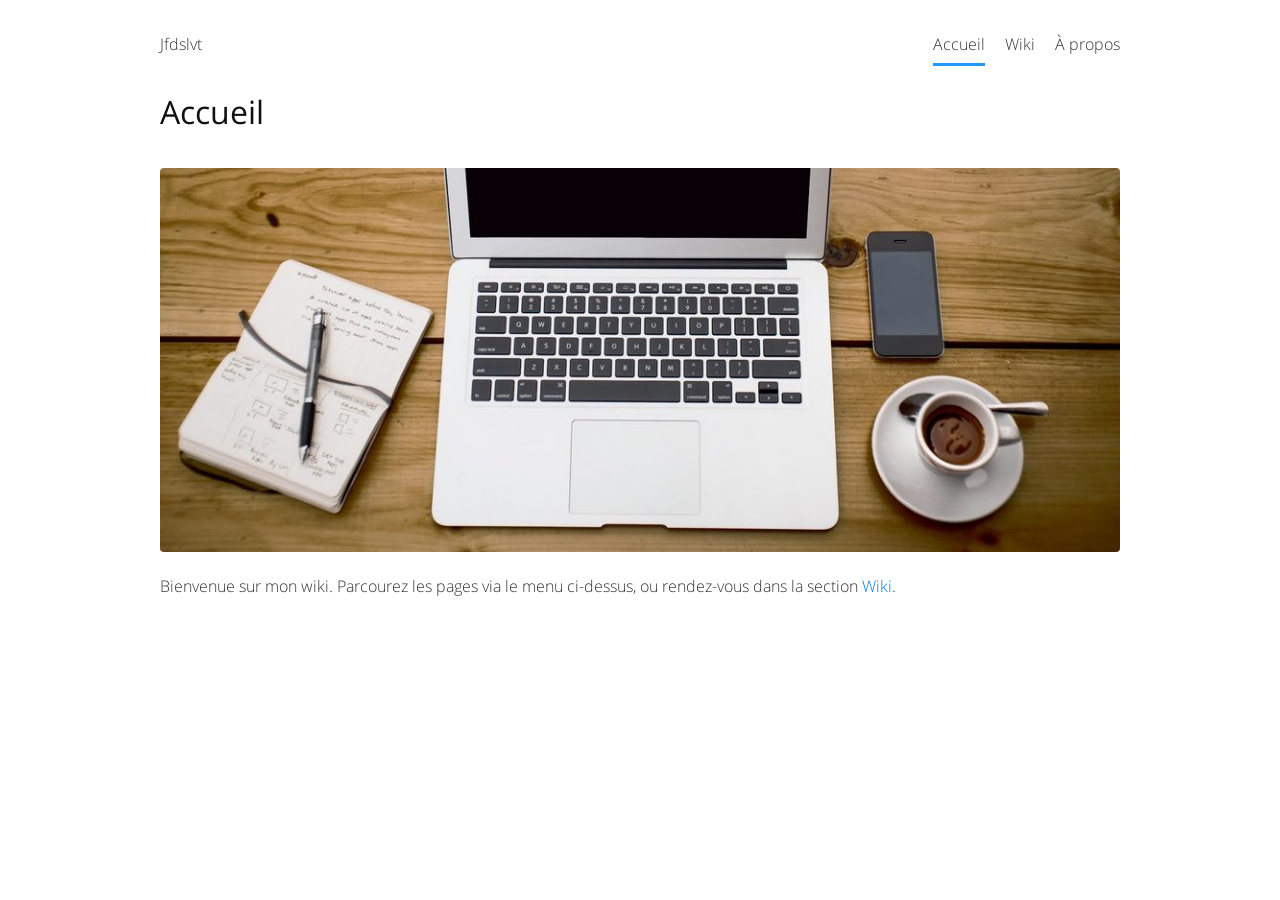
==== index.html @ c8bfd83d "Deploy rendered wiki from source bistiti/wiki.jfdslv@3e7b6deae27dd3a58346ea948d7e831e944ac0fc" ====
<!DOCTYPE html>
<html lang="fr">
<head>
<title>Jfdslvt</title>
<meta charset="utf-8" />
<meta name="description" content="Bienvenue sur mon wiki. Parcourez les pages via le menu ci-dessus, ou rendez-vous dans la section Wiki." />
<meta name="author" content="Wiki_Yellow" />
<meta name="generator" content="Datenstrom Yellow" />
<meta name="viewport" content="width=device-width, initial-scale=1" />
<link rel="stylesheet" type="text/css" media="all" href="/assets/stockholm.css" />
<link rel="icon" type="image/png" href="/assets/stockholm.png" />
</head>
<body>
<div class="page layout-default">
<div class="header" role="banner">
<div class="sitename">
<h1><a href="/"><i class="sitename-logo"></i>Jfdslvt</a></h1>
</div>
<div class="sitename-banner"></div>
<div class="navigation" role="navigation" aria-label="Principale">
<ul>
<li><a class="active" aria-current="page" href="/">Accueil</a></li>
<li><a href="/wiki/">Wiki</a></li>
<li><a href="/about/">À propos</a></li>
</ul>
</div>
<div class="navigation-banner"></div>
</div>
<div class="content">
<div class="main" role="main">
<h1>Accueil</h1>
<p><img src="/media/images/photo.jpg" width="1000" height="400" alt="Exemple" title="Exemple" class="rounded" /></p>

<p>Bienvenue sur mon wiki. Parcourez les pages via le menu ci-dessus, ou rendez-vous dans la section <a href="/wiki/">Wiki</a>.</p>
</div>
</div>
<div class="footer" role="contentinfo">
<div class="siteinfo">
</div>
<div class="siteinfo-banner"></div>
</div>
</div>
</body>
</html>
---- assets/stockholm.css ----
/* Stockholm extension, https://github.com/annaesvensson/yellow-stockholm */

/* Colors and fonts */

:root {
    --bg: #fff;
    --code-bg: #f7f7f7;
    --important-bg: #f0f8fe;
    --heading: #111;
    --text: #333;
    --code: #666;
    --link: #07d;
    --link-active: #29f;
    --blockquote-accent: #29f;
    --important-accent: #08e;
    --separator: #ddd;
    --border: #bbb;
    --font: "Open Sans", Helvetica, sans-serif;
    --monospace-font: Consolas, Menlo, Courier, monospace;
}
@font-face {
    font-family: "Open Sans";
    font-style: normal;
    font-weight: 300;
    font-display: swap;
    src: url(stockholm-opensans-light.woff) format("woff");
}
@font-face {
    font-family: "Open Sans";
    font-style: normal;
    font-weight: 400;
    font-display: swap;
    src: url(stockholm-opensans-regular.woff) format("woff");
}
@font-face {
    font-family: "Open Sans";
    font-style: normal;
    font-weight: 700;
    font-display: swap;
    src: url(stockholm-opensans-bold.woff) format("woff");
}

/* General */

html, body, div, form, pre, span, tr, th, td, img {
    margin: 0;
    padding: 0;
    border: 0;
    vertical-align: baseline;
}
body {
    margin: 1em;
    background-color: var(--bg);
    color: var(--text);
    font-family: var(--font);
    font-size: 1em;
    font-weight: 300;
    line-height: 1.5;
}
h1, h2, h3, h4, h5, h6 {
    color: var(--heading);
    font-weight: 400;
}
h1 {
    font-size: 2em;
}
hr {
    height: 1px;
    background: var(--separator);
    border: 0;
}
strong {
    font-weight: bold;
}
code {
    font-size: 1.1em;
}
a {
    color: var(--link);
    text-decoration: none;
}
a:hover {
    color: var(--link);
    text-decoration: underline;
}

/* Content */

.content h1 {
    margin: 1em 0;
}
.content h1 a {
    color: var(--heading);
}
.content h1 a:hover {
    color: var(--heading);
    text-decoration: none;
}
.content img {
    max-width: 100%;
    height: auto;
}
.content form {
    margin: 1em 0;
}
.content table {
    border-spacing: 0;
    border-collapse: collapse;
}
.content th:not([align]) {
    text-align: left;
}
.content th,
.content td {
    padding: 0.3em;
    padding-left: 2em;
}
.content th:first-child,
.content td:first-child {
    padding: 0.3em;
}
.content th {
    border-bottom: 1px solid var(--separator);
}
.content code,
.content pre {
    font-family: var(--monospace-font);
    font-size: 90%;
}
.content code {
    padding: 0.15em 0.4em;
    margin: 0;
    background-color: var(--code-bg);
    color: var(--code);
    border-radius: 3px;
}
.content pre > code {
    padding: 0;
    margin: 0;
    white-space: pre;
    background: transparent;
    border: 0;
    font-size: inherit;
}
.content pre {
    padding: 1em;
    overflow: auto;
    line-height: 1.45;
    background-color: var(--code-bg);
    color: var(--code);
    border-radius: 3px;
}
.content blockquote {
    margin-left: 0;
    padding-left: 1em;
    font-weight: bold;
    border-left: 3px solid var(--blockquote-accent);
}
.content details summary {
    margin: inherit;
    cursor: pointer;
}
.content details > * {
    margin: 1em 0 1em 1em;
}
.content .important {
    margin: 1em 0;
    padding: 10px 1em;
    background-color: var(--important-bg);
    border-left: 10px solid var(--important-accent);
}
.content .flexible {
    position: relative;
    padding-top: 0;
    padding-bottom: 56.25%;
}
.content .flexible iframe {
    position: absolute;
    top: 0;
    left: 0;
    width: 100%;
    height: 100%;
}
.content .task-list-item {
    list-style-type: none;
}
.content .task-list-item input {
    margin: 0 0.2em 0.25em -1.75em;
    vertical-align: middle;
}
.content .toc {
    margin: 0;
    padding: 0;
    list-style: none;
}
.content .wikipages ul,
.content .wikitags ul,
.content .wikilinks ul {
    padding: 0;
    list-style: none;
    column-width: 19em;
}
.content .previousnext .previous {
    margin-right: 1em;
}
.content .pagination .previous {
    margin-right: 1em;
}
.content .pagination {
    margin: 1em 0;
}
.content .left {
    float: left;
    margin: 0 1em 0 0;
}
.content .center {
    display: block;
    margin: 0 auto;
}
.content .right {
    float: right;
    margin: 0 0 0 1em;
}
.content .rounded {
    border-radius: 4px;
}

/* Header */

.header {
    margin: 2em 0;
}
.header .sitename {
    display: block;
    float: left;
}
.header .sitename h1 {
    margin: 0;
    font-size: 1em;
    font-weight: 300;
}
.header .sitename h1 a {
    color: var(--text);
    border-bottom: solid 3px var(--bg);
    text-decoration: none;
    padding: 0.5em 0;
}
.header .sitename h1 a:hover {
    color: var(--link);
    border-bottom: solid 3px var(--link-active);
}
.header .sitename p {
    margin-top: 0;
    color: var(--text);
}

/* Navigation */

.navigation {
    display: block;
    float: right;
}
.navigation a {
    color: var(--text);
    border-bottom: solid 3px var(--bg);
    text-decoration: none;
    padding: 0.5em 0;
    margin: 0 0.5em;
}
.navigation a:hover {
    color: var(--link);
    border-bottom: solid 3px var(--link-active);
}
.navigation ul {
    margin: 0 -0.5em;
    padding: 0;
    list-style: none;
}
.navigation li {
    display: inline;
}
.navigation li a.active {
    border-bottom: solid 3px var(--link-active);
}
.navigation-banner {
    clear: both;
}

/* Footer */

.footer {
    margin: 2em 0;
}
.footer .siteinfo a {
    color: var(--link);
}
.footer .siteinfo a:hover {
    color: var(--link);
    text-decoration: underline;
}

/* Forms and buttons */

.form-control {
    margin: 0;
    padding: 2px 4px;
    display: inline-block;
    min-width: 7em;
    background-color: var(--bg);
    color: var(--text);
    background-image: linear-gradient(to bottom, var(--bg), var(--bg));
    border: 1px solid var(--border);
    border-radius: 4px;
    font-size: 0.9em;
    font-family: inherit;
    font-weight: normal;
    line-height: normal;
}
.btn {
    margin: 0;
    padding: 4px 22px;
    display: inline-block;
    min-width: 7em;
    background-color: #eaeaea;
    color: #333333;
    background-image: linear-gradient(to bottom, #f8f8f8, #e1e1e1);
    border: 1px solid var(--border);
    border-color: #c1c1c1 #c1c1c1 #aaaaaa;
    border-radius: 4px;
    outline-offset: -2px;
    font-size: 0.9em;
    font-family: inherit;
    font-weight: normal;
    line-height: 1;
    text-align: center;
    text-decoration: none;
    box-sizing: border-box;
}
.btn:hover,
.btn:focus,
.btn:active {
    color: #333333;
    background-image: none;
    text-decoration: none;
}
.btn:active {
    box-shadow: inset 0 2px 4px rgba(0, 0, 0, 0.1);
}

/* Responsive and print */

.page {
    margin: 0 auto;
    max-width: 1000px;
}

@media screen and (min-width: 62em) {
    body {
        width: 60em;
        margin: 1em auto;
    }
    .page {
        margin: 0;
        max-width: none;
    }
}
@media screen and (max-width: 32em) {
    body {
        margin: 0.5em;
        font-size: 0.9em;
    }
    .content h1,
    .content h2 {
        font-size: 1.5em;
    }
}
@media print {
    .page {
        border: none !important;
    }
}

/* Custom */
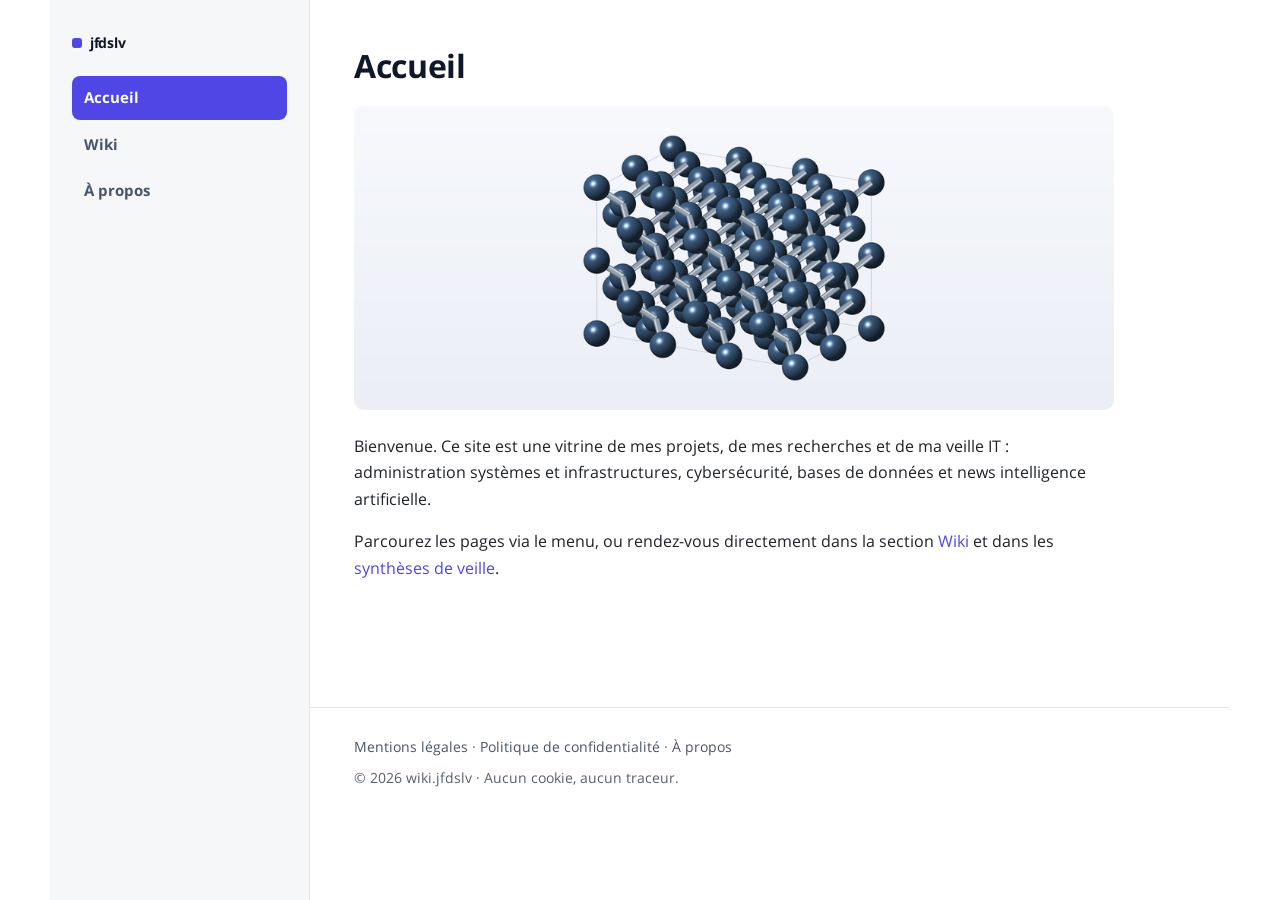
==== commit d0e7a30f: "Deploy rendered wiki from source bistiti/wiki.jfdslv@60198874a7b2947cbbbb84c05711634c2879f8de" ====
--- a/index.html
+++ b/index.html
@@ -1,9 +1,9 @@
 <!DOCTYPE html>
 <html lang="fr">
 <head>
-<title>Jfdslvt</title>
+<title>jfdslv</title>
 <meta charset="utf-8" />
-<meta name="description" content="Bienvenue sur mon wiki. Parcourez les pages via le menu ci-dessus, ou rendez-vous dans la section Wiki." />
+<meta name="description" content="Bienvenue. Ce site est une vitrine de mes projets, de mes recherches et de ma veille IT : administration systèmes et infrastructures, cybersécurité,…" />
 <meta name="author" content="Wiki_Yellow" />
 <meta name="generator" content="Datenstrom Yellow" />
 <meta name="viewport" content="width=device-width, initial-scale=1" />
@@ -11,10 +11,11 @@
 <link rel="icon" type="image/png" href="/assets/stockholm.png" />
 </head>
 <body>
+<a class="skip-link" href="#contenu">Aller au contenu</a>
 <div class="page layout-default">
 <div class="header" role="banner">
 <div class="sitename">
-<h1><a href="/"><i class="sitename-logo"></i>Jfdslvt</a></h1>
+<p class="sitename-title"><a href="/"><i class="sitename-logo"></i>jfdslv</a></p>
 </div>
 <div class="sitename-banner"></div>
 <div class="navigation" role="navigation" aria-label="Principale">
@@ -27,15 +28,20 @@
 <div class="navigation-banner"></div>
 </div>
 <div class="content">
-<div class="main" role="main">
+<div class="main" role="main" id="contenu" tabindex="-1">
 <h1>Accueil</h1>
-<p><img src="/media/images/photo.jpg" width="1000" height="400" alt="Exemple" title="Exemple" class="rounded" /></p>
+<p><img src="/media/images/silicium-reseau-cubique.png" width="1000" height="400" alt="Structure cristalline du silicium : réseau diamant cubique, atomes de silicium liés en géométrie tétraédrique" title="Structure cristalline du silicium : réseau diamant cubique, atomes de silicium liés en géométrie tétraédrique" class="rounded" /></p>
 
-<p>Bienvenue sur mon wiki. Parcourez les pages via le menu ci-dessus, ou rendez-vous dans la section <a href="/wiki/">Wiki</a>.</p>
+<p>Bienvenue. Ce site est une vitrine de mes projets, de mes recherches et de ma veille IT : administration systèmes et infrastructures, cybersécurité, bases de données et news intelligence artificielle.</p>
+
+<p>Parcourez les pages via le menu, ou rendez-vous directement dans la section <a href="/wiki/">Wiki</a> et dans les <a href="/wiki/veille-it/">synthèses de veille</a>.</p>
 </div>
 </div>
 <div class="footer" role="contentinfo">
 <div class="siteinfo">
+<p><a href="/mentions-legales/">Mentions légales</a> · <a href="/confidentialite/">Politique de confidentialité</a> · <a href="/about/">À propos</a></p>
+
+<p>© 2026 wiki.jfdslv · Aucun cookie, aucun traceur.</p>
 </div>
 <div class="siteinfo-banner"></div>
 </div>
--- a/assets/stockholm.css
+++ b/assets/stockholm.css
@@ -1,22 +1,32 @@
 /* Stockholm extension, https://github.com/annaesvensson/yellow-stockholm */
+/* Redesign "Docs clair" — mise en page laterale, lecture confortable, contrastes WCAG 2.1 AA. */
 
 /* Colors and fonts */
 
 :root {
-    --bg: #fff;
-    --code-bg: #f7f7f7;
-    --important-bg: #f0f8fe;
-    --heading: #111;
-    --text: #333;
-    --code: #666;
-    --link: #07d;
-    --link-active: #29f;
-    --blockquote-accent: #29f;
-    --important-accent: #08e;
-    --separator: #ddd;
-    --border: #bbb;
-    --font: "Open Sans", Helvetica, sans-serif;
+    --bg: #ffffff;
+    --bg-sidebar: #f6f7f9;
+    --bg-soft: #f3f4f6;
+    --code-bg: #f3f4f6;
+    --important-bg: #eef4ff;
+    --heading: #0f172a;
+    --text: #1f2328;
+    --muted: #57606a;
+    --code: #b4245b;
+    --link: #4f46e5;
+    --link-hover: #4338ca;
+    --accent: #4f46e5;
+    --on-accent: #ffffff;
+    --blockquote-accent: #4f46e5;
+    --important-accent: #4f46e5;
+    --separator: #e5e7eb;
+    --border: #e5e7eb;
+    --sidebar-link: #475569;
+    --sidebar-hover-bg: #eceef2;
+    --font: "Open Sans", Helvetica, Arial, sans-serif;
     --monospace-font: Consolas, Menlo, Courier, monospace;
+    --reading-width: 760px;
+    --sidebar-width: 260px;
 }
 @font-face {
     font-family: "Open Sans";
@@ -42,6 +52,9 @@
 
 /* General */
 
+*, *::before, *::after {
+    box-sizing: border-box;
+}
 html, body, div, form, pre, span, tr, th, td, img {
     margin: 0;
     padding: 0;
@@ -49,53 +62,203 @@
     vertical-align: baseline;
 }
 body {
-    margin: 1em;
+    margin: 0;
     background-color: var(--bg);
     color: var(--text);
     font-family: var(--font);
     font-size: 1em;
-    font-weight: 300;
-    line-height: 1.5;
+    font-weight: 400;
+    line-height: 1.65;
+    -webkit-font-smoothing: antialiased;
+    text-rendering: optimizeLegibility;
 }
 h1, h2, h3, h4, h5, h6 {
     color: var(--heading);
-    font-weight: 400;
-}
-h1 {
-    font-size: 2em;
-}
+    font-weight: 700;
+    line-height: 1.25;
+    letter-spacing: -0.01em;
+}
+h1 { font-size: 2em; }
+h2 { font-size: 1.5em; }
+h3 { font-size: 1.2em; }
 hr {
     height: 1px;
+    margin: 2em 0;
     background: var(--separator);
     border: 0;
 }
-strong {
-    font-weight: bold;
-}
-code {
-    font-size: 1.1em;
-}
+strong { font-weight: 700; }
+code { font-size: 1.05em; }
 a {
     color: var(--link);
     text-decoration: none;
 }
 a:hover {
+    color: var(--link-hover);
+    text-decoration: underline;
+}
+
+/* Keyboard focus — visible for accessibility (RGAA / WCAG 2.4.7) */
+a:focus-visible,
+.btn:focus-visible,
+.form-control:focus-visible,
+summary:focus-visible,
+.navigation a:focus-visible {
+    outline: 3px solid var(--accent);
+    outline-offset: 2px;
+    border-radius: 4px;
+}
+
+/* Skip link — keyboard users jump straight to content */
+.skip-link {
+    position: absolute;
+    left: -9999px;
+    top: 0;
+    z-index: 1000;
+    background: var(--accent);
+    color: var(--on-accent);
+    padding: 10px 16px;
+    border-radius: 0 0 8px 0;
+    font-weight: 600;
+    text-decoration: none;
+}
+.skip-link:focus {
+    left: 0;
+}
+
+/* Page shell — sidebar + main + footer grid */
+
+.page {
+    display: grid;
+    grid-template-columns: var(--sidebar-width) minmax(0, 1fr);
+    grid-template-areas:
+        "sidebar main"
+        "sidebar footer";
+    max-width: 1180px;
+    margin: 0 auto;
+    min-height: 100vh;
+}
+
+/* Header = left sidebar */
+
+.header {
+    grid-area: sidebar;
+    position: sticky;
+    top: 0;
+    align-self: start;
+    height: 100vh;
+    overflow-y: auto;
+    display: flex;
+    flex-direction: column;
+    gap: 24px;
+    padding: 28px 22px;
+    background: var(--bg-sidebar);
+    border-right: 1px solid var(--border);
+}
+.header .sitename {
+    display: block;
+}
+.header .sitename h1,
+.header .sitename-title {
+    margin: 0;
+    font-size: 1.15em;
+    font-weight: 700;
+    letter-spacing: -0.02em;
+    line-height: 1.3;
+}
+.header .sitename h1 a,
+.header .sitename-title a {
+    display: flex;
+    align-items: center;
+    gap: 8px;
+    color: var(--heading);
+    text-decoration: none;
+}
+.header .sitename h1 a:hover,
+.header .sitename-title a:hover {
     color: var(--link);
-    text-decoration: underline;
+    text-decoration: none;
+}
+.header .sitename-logo {
+    display: inline-block;
+    width: 10px;
+    height: 10px;
+    border-radius: 3px;
+    background: var(--accent);
+    flex: none;
+}
+.header .sitename p {
+    margin-top: 0.4em;
+    color: var(--muted);
+    font-size: 0.9em;
+}
+.sitename-banner,
+.navigation-banner {
+    display: none;
+}
+
+/* Navigation — vertical list in the sidebar */
+
+.navigation {
+    display: block;
+}
+.navigation ul {
+    margin: 0;
+    padding: 0;
+    list-style: none;
+    display: flex;
+    flex-direction: column;
+    gap: 3px;
+}
+.navigation li {
+    display: block;
+}
+.navigation a {
+    display: block;
+    color: var(--sidebar-link);
+    text-decoration: none;
+    font-size: 0.95em;
+    font-weight: 600;
+    padding: 9px 12px;
+    border-radius: 8px;
+}
+.navigation a:hover {
+    background: var(--sidebar-hover-bg);
+    color: var(--heading);
+    text-decoration: none;
+}
+.navigation a.active,
+.navigation li a.active {
+    background: var(--accent);
+    color: var(--on-accent);
 }
 
 /* Content */
 
+.content {
+    grid-area: main;
+    padding: 40px 44px;
+    min-width: 0;
+}
+.main {
+    max-width: var(--reading-width);
+}
 .content h1 {
-    margin: 1em 0;
-}
-.content h1 a {
-    color: var(--heading);
-}
-.content h1 a:hover {
-    color: var(--heading);
-    text-decoration: none;
-}
+    margin: 0.2em 0 0.6em;
+}
+.content h2 {
+    margin: 1.6em 0 0.6em;
+}
+.content h3 {
+    margin: 1.4em 0 0.5em;
+}
+.content p,
+.content ul,
+.content ol {
+    margin: 0 0 1em;
+}
+.content h1 a { color: var(--heading); }
+.content h1 a:hover { color: var(--heading); text-decoration: none; }
 .content img {
     max-width: 100%;
     height: auto;
@@ -106,21 +269,20 @@
 .content table {
     border-spacing: 0;
     border-collapse: collapse;
+    margin: 1em 0;
+    width: 100%;
 }
 .content th:not([align]) {
     text-align: left;
 }
 .content th,
 .content td {
-    padding: 0.3em;
-    padding-left: 2em;
-}
-.content th:first-child,
-.content td:first-child {
-    padding: 0.3em;
+    padding: 0.5em 0.8em;
+    border-bottom: 1px solid var(--separator);
 }
 .content th {
-    border-bottom: 1px solid var(--separator);
+    border-bottom: 2px solid var(--border);
+    font-weight: 700;
 }
 .content code,
 .content pre {
@@ -132,42 +294,55 @@
     margin: 0;
     background-color: var(--code-bg);
     color: var(--code);
-    border-radius: 3px;
+    border-radius: 4px;
 }
 .content pre > code {
     padding: 0;
     margin: 0;
     white-space: pre;
     background: transparent;
+    color: inherit;
     border: 0;
     font-size: inherit;
 }
 .content pre {
-    padding: 1em;
+    padding: 1em 1.2em;
     overflow: auto;
-    line-height: 1.45;
-    background-color: var(--code-bg);
-    color: var(--code);
-    border-radius: 3px;
+    line-height: 1.5;
+    background-color: #0f172a;
+    color: #e2e8f0;
+    border-radius: 10px;
 }
 .content blockquote {
-    margin-left: 0;
-    padding-left: 1em;
-    font-weight: bold;
-    border-left: 3px solid var(--blockquote-accent);
+    margin: 1.2em 0;
+    padding: 0.6em 1.1em;
+    color: var(--text);
+    font-weight: 400;
+    background: #f5f5ff;
+    border-left: 4px solid var(--blockquote-accent);
+    border-radius: 0 8px 8px 0;
+}
+.content blockquote p { margin: 0; }
+.content details {
+    margin: 1em 0;
+    padding: 0.4em 0.9em;
+    background: var(--bg-soft);
+    border-radius: 8px;
 }
 .content details summary {
     margin: inherit;
     cursor: pointer;
+    font-weight: 600;
 }
 .content details > * {
     margin: 1em 0 1em 1em;
 }
 .content .important {
-    margin: 1em 0;
-    padding: 10px 1em;
+    margin: 1.2em 0;
+    padding: 0.9em 1.1em;
     background-color: var(--important-bg);
-    border-left: 10px solid var(--important-accent);
+    border-left: 6px solid var(--important-accent);
+    border-radius: 0 8px 8px 0;
 }
 .content .flexible {
     position: relative;
@@ -193,191 +368,211 @@
     padding: 0;
     list-style: none;
 }
+
+/* Wiki — page list, tag list, entries */
+
 .content .wikipages ul,
-.content .wikitags ul,
 .content .wikilinks ul {
+    margin: 0;
     padding: 0;
     list-style: none;
-    column-width: 19em;
-}
-.content .previousnext .previous {
-    margin-right: 1em;
-}
+    display: grid;
+    gap: 10px;
+}
+.content .wikipages li a,
+.content .wikilinks li a {
+    display: block;
+    padding: 14px 16px;
+    background: var(--bg);
+    color: var(--heading);
+    font-weight: 600;
+    text-decoration: none;
+    border: 1px solid var(--border);
+    border-radius: 12px;
+    box-shadow: 0 1px 2px rgba(16, 24, 40, 0.04);
+}
+.content .wikipages li a:hover,
+.content .wikilinks li a:hover {
+    border-color: #c7ccff;
+    box-shadow: 0 4px 14px rgba(79, 70, 229, 0.10);
+    color: var(--link-hover);
+}
+.content .wikitags ul {
+    margin: 0;
+    padding: 0;
+    list-style: none;
+    display: flex;
+    flex-wrap: wrap;
+    gap: 8px;
+}
+.content .wikitags li a {
+    display: inline-block;
+    padding: 5px 13px;
+    background: var(--bg-soft);
+    color: var(--sidebar-link);
+    font-size: 0.9em;
+    text-decoration: none;
+    border-radius: 999px;
+}
+.content .wikitags li a:hover {
+    background: #e4e7ec;
+    color: var(--heading);
+}
+.entry {
+    margin-bottom: 1em;
+}
+.entry-title h1 {
+    margin-bottom: 0.1em;
+}
+.entry-meta p {
+    margin: 0 0 1.4em;
+    color: var(--muted);
+    font-size: 0.9em;
+}
+.entry-tags {
+    margin-top: 1.5em;
+    padding-top: 1em;
+    border-top: 1px solid var(--separator);
+    color: var(--muted);
+    font-size: 0.9em;
+}
+.entry-tags a {
+    color: var(--link);
+}
+
+/* Pagination */
+
+.content .pagination {
+    margin: 2em 0 0;
+    padding-top: 1em;
+    border-top: 1px solid var(--separator);
+}
+.content .previousnext .previous,
 .content .pagination .previous {
     margin-right: 1em;
 }
-.content .pagination {
-    margin: 1em 0;
-}
-.content .left {
-    float: left;
-    margin: 0 1em 0 0;
-}
-.content .center {
-    display: block;
-    margin: 0 auto;
-}
-.content .right {
-    float: right;
-    margin: 0 0 0 1em;
-}
-.content .rounded {
-    border-radius: 4px;
-}
-
-/* Header */
-
-.header {
-    margin: 2em 0;
-}
-.header .sitename {
-    display: block;
-    float: left;
-}
-.header .sitename h1 {
-    margin: 0;
-    font-size: 1em;
-    font-weight: 300;
-}
-.header .sitename h1 a {
-    color: var(--text);
-    border-bottom: solid 3px var(--bg);
-    text-decoration: none;
-    padding: 0.5em 0;
-}
-.header .sitename h1 a:hover {
-    color: var(--link);
-    border-bottom: solid 3px var(--link-active);
-}
-.header .sitename p {
-    margin-top: 0;
-    color: var(--text);
-}
-
-/* Navigation */
-
-.navigation {
-    display: block;
-    float: right;
-}
-.navigation a {
-    color: var(--text);
-    border-bottom: solid 3px var(--bg);
-    text-decoration: none;
-    padding: 0.5em 0;
-    margin: 0 0.5em;
-}
-.navigation a:hover {
-    color: var(--link);
-    border-bottom: solid 3px var(--link-active);
-}
-.navigation ul {
-    margin: 0 -0.5em;
-    padding: 0;
-    list-style: none;
-}
-.navigation li {
-    display: inline;
-}
-.navigation li a.active {
-    border-bottom: solid 3px var(--link-active);
-}
-.navigation-banner {
-    clear: both;
-}
+
+/* Image helpers */
+
+.content .left { float: left; margin: 0 1em 0 0; }
+.content .center { display: block; margin: 0 auto; }
+.content .right { float: right; margin: 0 0 0 1em; }
+.content .rounded { border-radius: 10px; }
 
 /* Footer */
 
 .footer {
-    margin: 2em 0;
+    grid-area: footer;
+    margin: 0;
+    padding: 22px 44px 40px;
+    border-top: 1px solid var(--border);
+}
+.footer .siteinfo {
+    color: var(--muted);
+    font-size: 0.9em;
+    line-height: 1.7;
 }
 .footer .siteinfo a {
-    color: var(--link);
+    color: var(--sidebar-link);
+    text-decoration: none;
 }
 .footer .siteinfo a:hover {
     color: var(--link);
     text-decoration: underline;
 }
+.footer .siteinfo p { margin: 0.4em 0 0; }
+.footer .siteinfo-banner { clear: both; }
 
 /* Forms and buttons */
 
 .form-control {
     margin: 0;
-    padding: 2px 4px;
+    padding: 6px 10px;
     display: inline-block;
     min-width: 7em;
     background-color: var(--bg);
     color: var(--text);
-    background-image: linear-gradient(to bottom, var(--bg), var(--bg));
     border: 1px solid var(--border);
-    border-radius: 4px;
-    font-size: 0.9em;
+    border-radius: 8px;
+    font-size: 0.95em;
     font-family: inherit;
     font-weight: normal;
     line-height: normal;
 }
 .btn {
     margin: 0;
-    padding: 4px 22px;
+    padding: 9px 20px;
     display: inline-block;
     min-width: 7em;
-    background-color: #eaeaea;
-    color: #333333;
-    background-image: linear-gradient(to bottom, #f8f8f8, #e1e1e1);
-    border: 1px solid var(--border);
-    border-color: #c1c1c1 #c1c1c1 #aaaaaa;
-    border-radius: 4px;
-    outline-offset: -2px;
-    font-size: 0.9em;
+    background-color: var(--accent);
+    color: var(--on-accent);
+    border: 1px solid var(--accent);
+    border-radius: 8px;
+    font-size: 0.95em;
     font-family: inherit;
-    font-weight: normal;
+    font-weight: 600;
     line-height: 1;
     text-align: center;
     text-decoration: none;
+    cursor: pointer;
     box-sizing: border-box;
 }
 .btn:hover,
 .btn:focus,
 .btn:active {
-    color: #333333;
-    background-image: none;
-    text-decoration: none;
-}
-.btn:active {
-    box-shadow: inset 0 2px 4px rgba(0, 0, 0, 0.1);
-}
-
-/* Responsive and print */
-
-.page {
-    margin: 0 auto;
-    max-width: 1000px;
-}
-
-@media screen and (min-width: 62em) {
-    body {
-        width: 60em;
-        margin: 1em auto;
+    background-color: var(--link-hover);
+    border-color: var(--link-hover);
+    color: var(--on-accent);
+    text-decoration: none;
+}
+
+/* Responsive */
+
+@media screen and (max-width: 860px) {
+    .page {
+        grid-template-columns: 1fr;
+        grid-template-areas:
+            "sidebar"
+            "main"
+            "footer";
+        max-width: 720px;
     }
+    .header {
+        position: static;
+        height: auto;
+        overflow: visible;
+        flex-direction: column;
+        gap: 16px;
+        border-right: 0;
+        border-bottom: 1px solid var(--border);
+        padding: 18px 22px;
+    }
+    .navigation ul {
+        flex-direction: row;
+        flex-wrap: wrap;
+        gap: 6px;
+    }
+    .content {
+        padding: 28px 22px;
+    }
+    .footer {
+        padding: 20px 22px 36px;
+    }
+}
+@media screen and (max-width: 32em) {
+    body { font-size: 0.95em; }
+    .content h1, .entry-title h1 { font-size: 1.6em; }
+    .content h2 { font-size: 1.3em; }
+}
+
+@media print {
+    .header, .skip-link { display: none; }
     .page {
-        margin: 0;
+        display: block;
         max-width: none;
     }
-}
-@media screen and (max-width: 32em) {
-    body {
-        margin: 0.5em;
-        font-size: 0.9em;
-    }
-    .content h1,
-    .content h2 {
-        font-size: 1.5em;
-    }
-}
-@media print {
-    .page {
-        border: none !important;
-    }
+    .content { padding: 0; }
+    a { color: #000; }
 }
 
 /* Custom */
